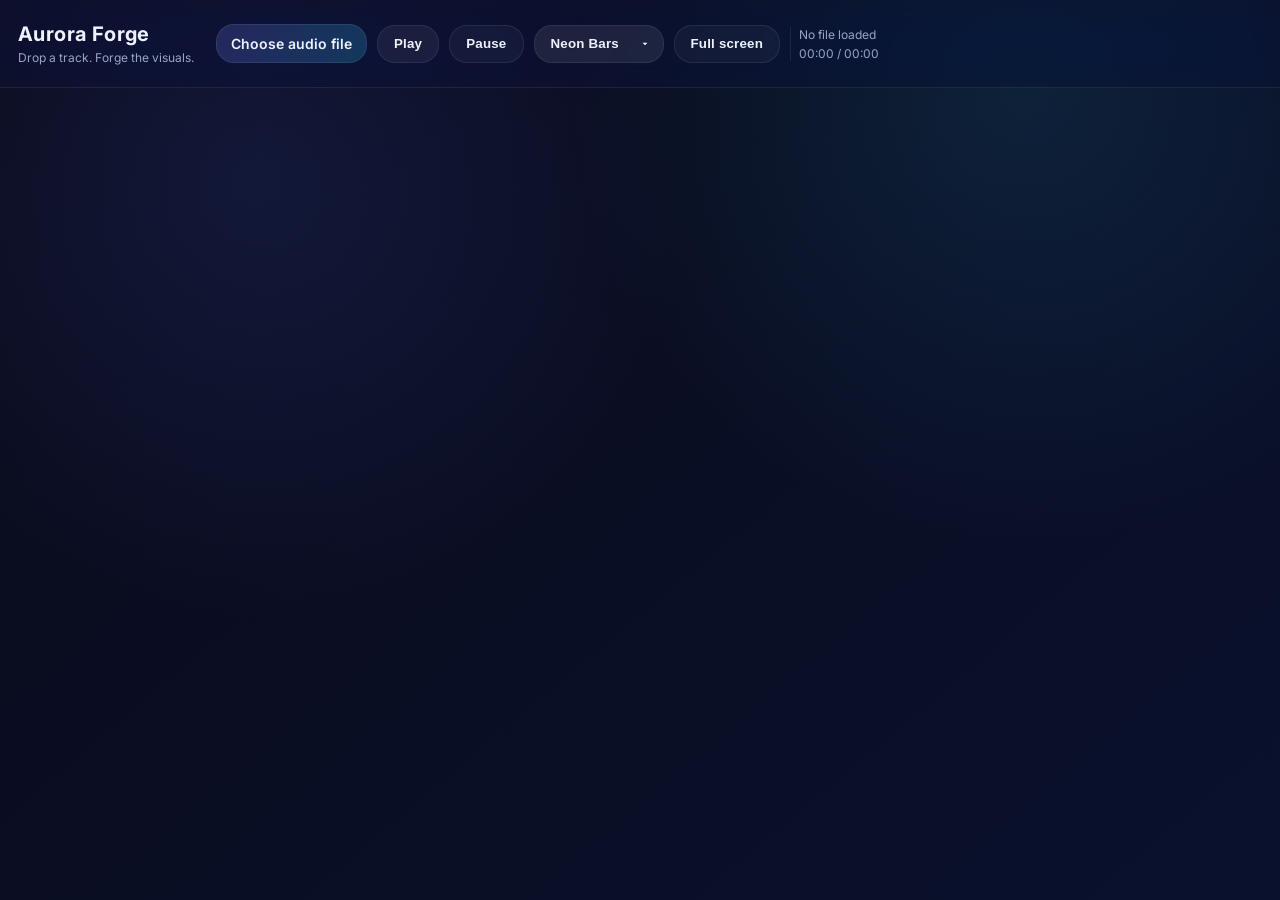
==== index.html @ 663fe34d "Build Aurora Forge audio visualizer" ====
<!DOCTYPE html>
<html lang="en">
<head>
  <meta charset="UTF-8">
  <meta name="viewport" content="width=device-width, initial-scale=1.0">
  <title>Aurora Forge – Audio Visualizer</title>
  <link rel="stylesheet" href="src/styles.css">
</head>
<body>
  <div id="app">
    <header class="top-bar">
      <div class="brand">
        <div class="title">Aurora Forge</div>
        <div class="subtitle">Drop a track. Forge the visuals.</div>
      </div>
      <div class="controls">
        <label class="file-input">
          <span>Choose audio file</span>
          <input type="file" id="filePicker" accept="audio/*">
        </label>
        <button id="playBtn" class="pill">Play</button>
        <button id="pauseBtn" class="pill ghost">Pause</button>
        <select id="modeSelect" class="pill select">
          <option value="neon">Neon Bars</option>
          <option value="halo">Halo Ring</option>
          <option value="blob">Liquid Blob</option>
        </select>
        <button id="fullscreenBtn" class="pill ghost" title="Toggle full screen">Full screen</button>
        <div class="file-info">
          <span id="fileName">No file loaded</span>
          <span id="timeInfo">00:00 / 00:00</span>
        </div>
      </div>
    </header>

    <main class="stage">
      <canvas id="visualizerCanvas"></canvas>
    </main>
  </div>

  <script src="src/visualizer.js"></script>
</body>
</html>
---- src/styles.css ----
@import url('https://fonts.googleapis.com/css2?family=Inter:wght@400;600;700&display=swap');

:root {
  --bg-start: #0a0b1a;
  --bg-end: #0a112d;
  --accent: #8a7dff;
  --accent-2: #2dd0ff;
  --text: #eef2ff;
  --muted: #9aa4c7;
  --glass: rgba(16, 19, 43, 0.55);
  --border: rgba(255, 255, 255, 0.08);
}

* {
  box-sizing: border-box;
}

html, body {
  margin: 0;
  padding: 0;
  width: 100%;
  height: 100%;
  background: radial-gradient(circle at 20% 20%, rgba(82, 111, 255, 0.12), transparent 35%),
    radial-gradient(circle at 80% 10%, rgba(45, 208, 255, 0.1), transparent 35%),
    linear-gradient(140deg, var(--bg-start), var(--bg-end));
  font-family: 'Inter', system-ui, -apple-system, sans-serif;
  color: var(--text);
  overflow: hidden;
}

#app {
  position: relative;
  width: 100%;
  height: 100%;
}

.top-bar {
  position: fixed;
  top: 0;
  left: 0;
  right: 0;
  height: 88px;
  padding: 14px 18px;
  display: flex;
  align-items: center;
  gap: 18px;
  background: var(--glass);
  backdrop-filter: blur(14px) saturate(180%);
  border-bottom: 1px solid var(--border);
  z-index: 10;
}

.brand {
  display: flex;
  flex-direction: column;
  gap: 4px;
  min-width: 180px;
}

.brand .title {
  font-weight: 700;
  letter-spacing: 0.4px;
  font-size: 20px;
}

.brand .subtitle {
  font-size: 12px;
  color: var(--muted);
}

.controls {
  display: flex;
  align-items: center;
  flex-wrap: wrap;
  gap: 10px;
  flex: 1;
}

.file-input {
  position: relative;
  overflow: hidden;
  cursor: pointer;
  border-radius: 18px;
  background: linear-gradient(120deg, rgba(138, 125, 255, 0.2), rgba(45, 208, 255, 0.2));
  color: var(--text);
  padding: 10px 14px;
  border: 1px solid var(--border);
  font-weight: 600;
  font-size: 14px;
  transition: transform 160ms ease, box-shadow 160ms ease;
}

.file-input input {
  position: absolute;
  inset: 0;
  opacity: 0;
  cursor: pointer;
}

.file-input:hover {
  transform: translateY(-1px);
  box-shadow: 0 12px 32px rgba(45, 208, 255, 0.12);
}

.pill {
  border: 1px solid var(--border);
  background: rgba(255, 255, 255, 0.06);
  color: var(--text);
  padding: 10px 16px;
  border-radius: 18px;
  font-weight: 600;
  letter-spacing: 0.2px;
  cursor: pointer;
  transition: transform 160ms ease, box-shadow 160ms ease, background 200ms ease, border 200ms ease;
  min-height: 38px;
}

.pill:hover {
  transform: translateY(-1px);
  background: rgba(255, 255, 255, 0.12);
  box-shadow: 0 12px 30px rgba(0, 0, 0, 0.28);
}

.pill:active {
  transform: translateY(0px) scale(0.99);
}

.pill.ghost {
  background: rgba(255, 255, 255, 0.04);
}

.select {
  appearance: none;
  padding-right: 36px;
  background: rgba(255, 255, 255, 0.08) url('data:image/svg+xml;charset=utf-8,<svg xmlns="http://www.w3.org/2000/svg" width="20" height="20" fill="white"><path d="M6 8l4 4 4-4z"/></svg>') right 12px center/12px 12px no-repeat;
}

.file-info {
  display: flex;
  flex-direction: column;
  gap: 4px;
  min-width: 160px;
  padding-left: 8px;
  border-left: 1px solid var(--border);
  color: var(--muted);
  font-size: 12px;
}

.stage {
  position: absolute;
  inset: 0;
  padding-top: 88px;
}

#visualizerCanvas {
  width: 100%;
  height: 100%;
  display: block;
  background: transparent;
}

@media (max-width: 860px) {
  .top-bar {
    height: auto;
    flex-direction: column;
    align-items: flex-start;
  }

  .controls {
    width: 100%;
  }

  .file-info {
    border-left: none;
    border-top: 1px solid var(--border);
    padding-top: 8px;
    padding-left: 0;
    width: 100%;
  }
}
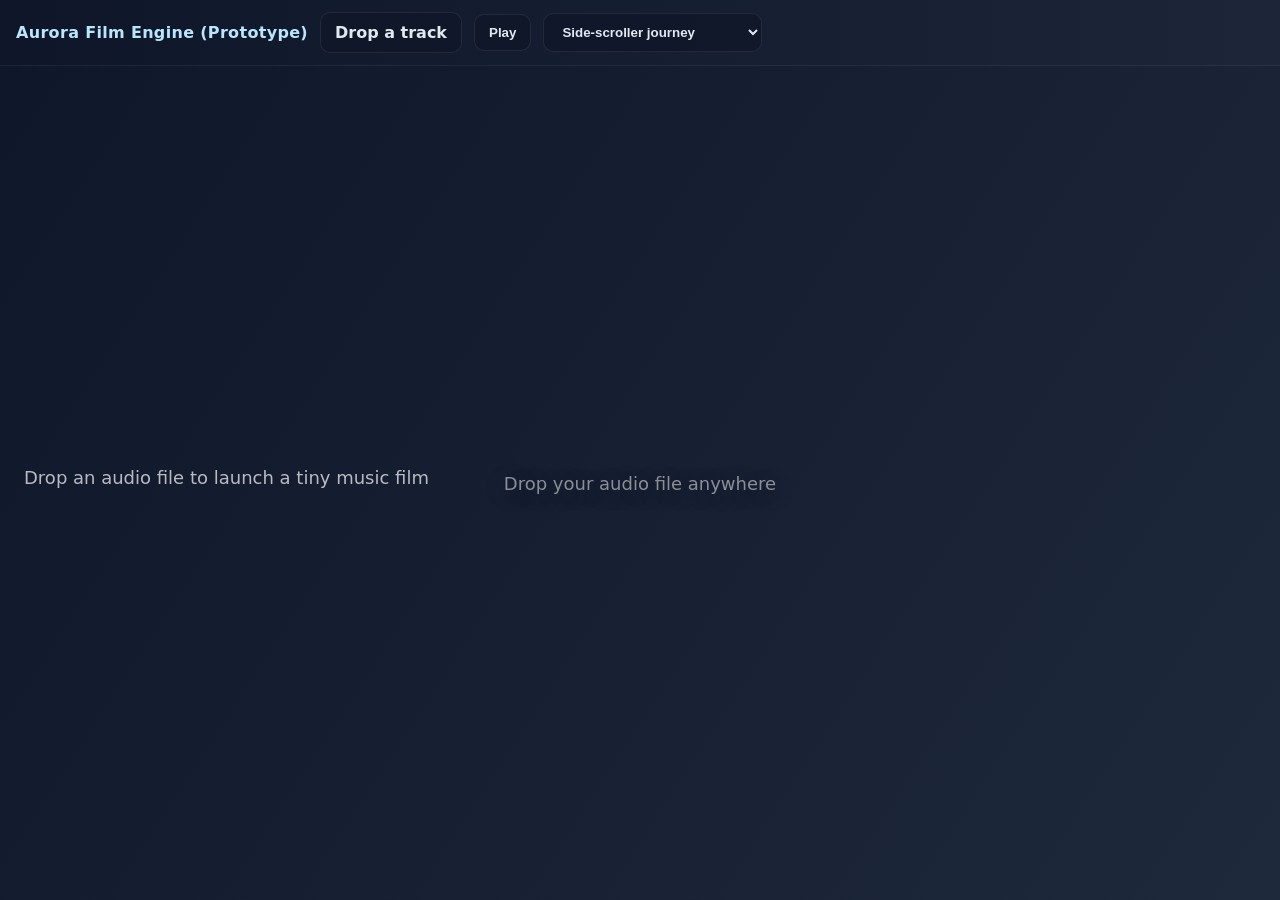
==== commit 1b808c83: "Create Aurora film engine prototype" ====
--- a/index.html
+++ b/index.html
@@ -1,43 +1,32 @@
 <!DOCTYPE html>
 <html lang="en">
 <head>
-  <meta charset="UTF-8">
-  <meta name="viewport" content="width=device-width, initial-scale=1.0">
-  <title>Aurora Forge – Audio Visualizer</title>
-  <link rel="stylesheet" href="src/styles.css">
+  <meta charset="UTF-8" />
+  <meta name="viewport" content="width=device-width, initial-scale=1.0" />
+  <title>Aurora Film Engine (Prototype)</title>
+  <link rel="stylesheet" href="src/styles.css" />
 </head>
 <body>
   <div id="app">
     <header class="top-bar">
-      <div class="brand">
-        <div class="title">Aurora Forge</div>
-        <div class="subtitle">Drop a track. Forge the visuals.</div>
-      </div>
-      <div class="controls">
-        <label class="file-input">
-          <span>Choose audio file</span>
-          <input type="file" id="filePicker" accept="audio/*">
-        </label>
-        <button id="playBtn" class="pill">Play</button>
-        <button id="pauseBtn" class="pill ghost">Pause</button>
-        <select id="modeSelect" class="pill select">
-          <option value="neon">Neon Bars</option>
-          <option value="halo">Halo Ring</option>
-          <option value="blob">Liquid Blob</option>
-        </select>
-        <button id="fullscreenBtn" class="pill ghost" title="Toggle full screen">Full screen</button>
-        <div class="file-info">
-          <span id="fileName">No file loaded</span>
-          <span id="timeInfo">00:00 / 00:00</span>
-        </div>
-      </div>
+      <div class="brand">Aurora Film Engine (Prototype)</div>
+      <label class="file-button" for="file-input">Drop a track
+        <input type="file" id="file-input" accept="audio/*" />
+      </label>
+      <button id="play-pause" class="control">Play</button>
+      <select id="scene-select" class="control">
+        <option value="side-scroller">Side-scroller journey</option>
+        <option value="moving-room">Moving room performance</option>
+      </select>
     </header>
 
-    <main class="stage">
-      <canvas id="visualizerCanvas"></canvas>
+    <main class="canvas-wrapper" id="drop-zone">
+      <canvas id="visualizer"></canvas>
+      <div class="drop-hint">Drop your audio file anywhere</div>
     </main>
   </div>
 
-  <script src="src/visualizer.js"></script>
+  <audio id="audio" crossorigin="anonymous"></audio>
+  <script src="src/engine.js"></script>
 </body>
 </html>
--- a/src/styles.css
+++ b/src/styles.css
@@ -1,180 +1,95 @@
-@import url('https://fonts.googleapis.com/css2?family=Inter:wght@400;600;700&display=swap');
-
 :root {
-  --bg-start: #0a0b1a;
-  --bg-end: #0a112d;
-  --accent: #8a7dff;
-  --accent-2: #2dd0ff;
-  --text: #eef2ff;
-  --muted: #9aa4c7;
-  --glass: rgba(16, 19, 43, 0.55);
-  --border: rgba(255, 255, 255, 0.08);
+  --bg: #0b1226;
+  --panel: rgba(15, 23, 42, 0.8);
+  --accent: #38bdf8;
+  --text: #e2e8f0;
 }
 
 * {
   box-sizing: border-box;
 }
 
-html, body {
+body {
   margin: 0;
-  padding: 0;
-  width: 100%;
-  height: 100%;
-  background: radial-gradient(circle at 20% 20%, rgba(82, 111, 255, 0.12), transparent 35%),
-    radial-gradient(circle at 80% 10%, rgba(45, 208, 255, 0.1), transparent 35%),
-    linear-gradient(140deg, var(--bg-start), var(--bg-end));
-  font-family: 'Inter', system-ui, -apple-system, sans-serif;
+  background: var(--bg);
   color: var(--text);
-  overflow: hidden;
+  font-family: 'Inter', 'Segoe UI', system-ui, -apple-system, sans-serif;
+  height: 100vh;
+  display: flex;
 }
 
 #app {
-  position: relative;
+  display: flex;
+  flex-direction: column;
   width: 100%;
-  height: 100%;
 }
 
 .top-bar {
-  position: fixed;
-  top: 0;
-  left: 0;
-  right: 0;
-  height: 88px;
-  padding: 14px 18px;
   display: flex;
   align-items: center;
-  gap: 18px;
-  background: var(--glass);
-  backdrop-filter: blur(14px) saturate(180%);
-  border-bottom: 1px solid var(--border);
-  z-index: 10;
+  gap: 12px;
+  padding: 12px 16px;
+  background: linear-gradient(90deg, rgba(15,23,42,0.9), rgba(30,41,59,0.9));
+  backdrop-filter: blur(10px);
+  border-bottom: 1px solid rgba(255, 255, 255, 0.06);
 }
 
 .brand {
-  display: flex;
-  flex-direction: column;
-  gap: 4px;
-  min-width: 180px;
+  font-weight: 700;
+  letter-spacing: 0.02em;
+  color: #bae6fd;
 }
 
-.brand .title {
-  font-weight: 700;
-  letter-spacing: 0.4px;
-  font-size: 20px;
+.control,
+.file-button {
+  background: var(--panel);
+  color: var(--text);
+  border: 1px solid rgba(255, 255, 255, 0.08);
+  padding: 10px 14px;
+  border-radius: 10px;
+  cursor: pointer;
+  transition: transform 120ms ease, box-shadow 120ms ease, border-color 120ms ease;
+  font-weight: 600;
 }
 
-.brand .subtitle {
-  font-size: 12px;
-  color: var(--muted);
+.control:hover,
+.file-button:hover {
+  transform: translateY(-1px);
+  border-color: rgba(56, 189, 248, 0.7);
+  box-shadow: 0 10px 30px rgba(56, 189, 248, 0.15);
 }
 
-.controls {
+.file-button input {
+  display: none;
+}
+
+.canvas-wrapper {
+  position: relative;
+  flex: 1;
+  overflow: hidden;
+  background: radial-gradient(circle at 30% 30%, rgba(56, 189, 248, 0.15), transparent 35%),
+    radial-gradient(circle at 70% 70%, rgba(236, 72, 153, 0.1), transparent 30%),
+    #0b1226;
+}
+
+#visualizer {
+  width: 100%;
+  height: calc(100vh - 64px);
+  display: block;
+}
+
+.drop-hint {
+  position: absolute;
+  inset: 0;
   display: flex;
   align-items: center;
-  flex-wrap: wrap;
-  gap: 10px;
-  flex: 1;
+  justify-content: center;
+  color: rgba(255, 255, 255, 0.5);
+  font-size: 18px;
+  pointer-events: none;
+  text-shadow: 0 4px 20px rgba(0, 0, 0, 0.4);
 }
 
-.file-input {
-  position: relative;
-  overflow: hidden;
-  cursor: pointer;
-  border-radius: 18px;
-  background: linear-gradient(120deg, rgba(138, 125, 255, 0.2), rgba(45, 208, 255, 0.2));
-  color: var(--text);
-  padding: 10px 14px;
-  border: 1px solid var(--border);
-  font-weight: 600;
-  font-size: 14px;
-  transition: transform 160ms ease, box-shadow 160ms ease;
+#drop-zone.dragging {
+  border: 2px dashed rgba(56, 189, 248, 0.5);
 }
-
-.file-input input {
-  position: absolute;
-  inset: 0;
-  opacity: 0;
-  cursor: pointer;
-}
-
-.file-input:hover {
-  transform: translateY(-1px);
-  box-shadow: 0 12px 32px rgba(45, 208, 255, 0.12);
-}
-
-.pill {
-  border: 1px solid var(--border);
-  background: rgba(255, 255, 255, 0.06);
-  color: var(--text);
-  padding: 10px 16px;
-  border-radius: 18px;
-  font-weight: 600;
-  letter-spacing: 0.2px;
-  cursor: pointer;
-  transition: transform 160ms ease, box-shadow 160ms ease, background 200ms ease, border 200ms ease;
-  min-height: 38px;
-}
-
-.pill:hover {
-  transform: translateY(-1px);
-  background: rgba(255, 255, 255, 0.12);
-  box-shadow: 0 12px 30px rgba(0, 0, 0, 0.28);
-}
-
-.pill:active {
-  transform: translateY(0px) scale(0.99);
-}
-
-.pill.ghost {
-  background: rgba(255, 255, 255, 0.04);
-}
-
-.select {
-  appearance: none;
-  padding-right: 36px;
-  background: rgba(255, 255, 255, 0.08) url('data:image/svg+xml;charset=utf-8,<svg xmlns="http://www.w3.org/2000/svg" width="20" height="20" fill="white"><path d="M6 8l4 4 4-4z"/></svg>') right 12px center/12px 12px no-repeat;
-}
-
-.file-info {
-  display: flex;
-  flex-direction: column;
-  gap: 4px;
-  min-width: 160px;
-  padding-left: 8px;
-  border-left: 1px solid var(--border);
-  color: var(--muted);
-  font-size: 12px;
-}
-
-.stage {
-  position: absolute;
-  inset: 0;
-  padding-top: 88px;
-}
-
-#visualizerCanvas {
-  width: 100%;
-  height: 100%;
-  display: block;
-  background: transparent;
-}
-
-@media (max-width: 860px) {
-  .top-bar {
-    height: auto;
-    flex-direction: column;
-    align-items: flex-start;
-  }
-
-  .controls {
-    width: 100%;
-  }
-
-  .file-info {
-    border-left: none;
-    border-top: 1px solid var(--border);
-    padding-top: 8px;
-    padding-left: 0;
-    width: 100%;
-  }
-}
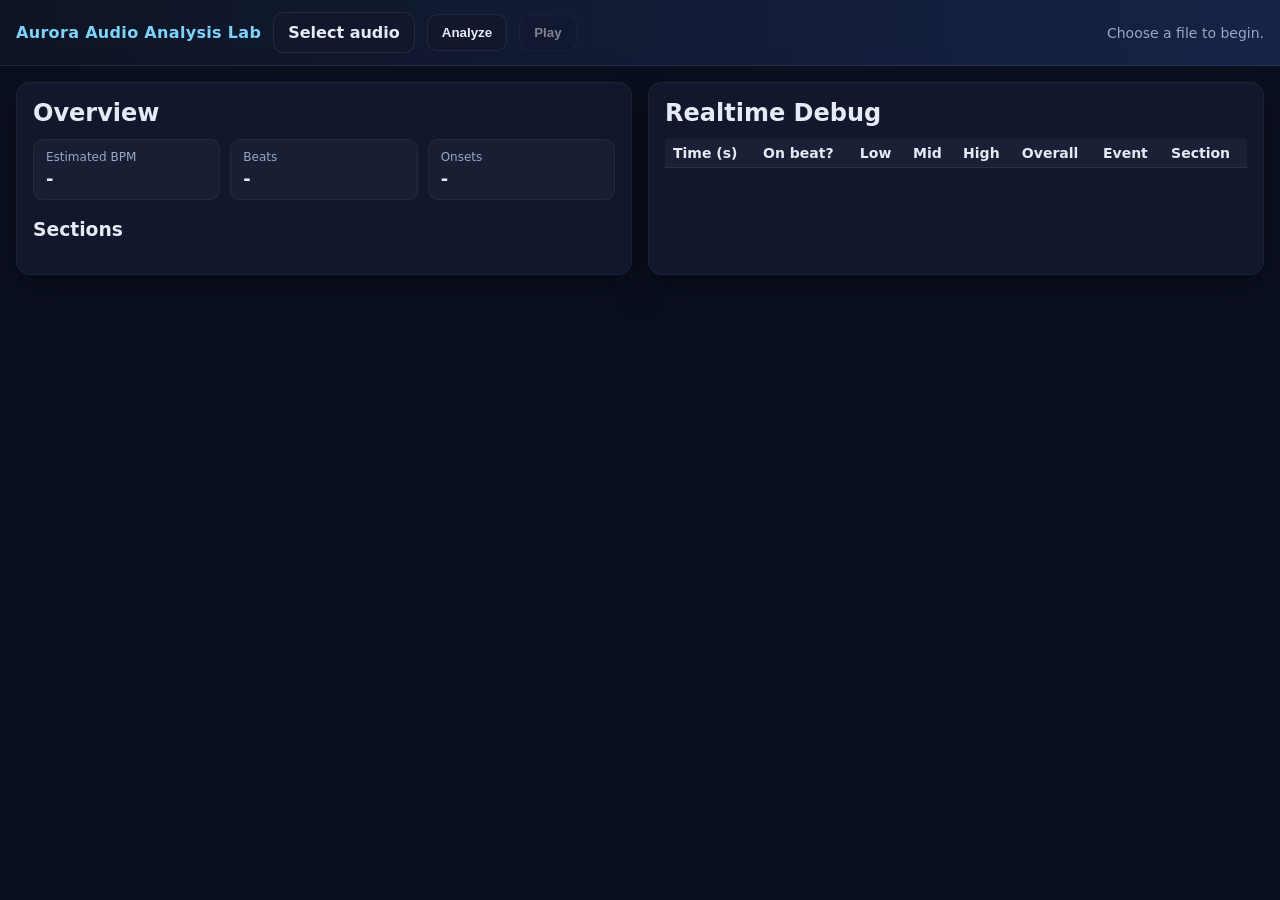
==== commit d91c70ea: "Build offline audio analysis engine" ====
--- a/index.html
+++ b/index.html
@@ -1,32 +1,68 @@
 <!DOCTYPE html>
 <html lang="en">
 <head>
-  <meta charset="UTF-8" />
-  <meta name="viewport" content="width=device-width, initial-scale=1.0" />
-  <title>Aurora Film Engine (Prototype)</title>
-  <link rel="stylesheet" href="src/styles.css" />
+  <meta charset="UTF-8">
+  <meta name="viewport" content="width=device-width, initial-scale=1.0">
+  <title>Aurora Audio Analysis Lab</title>
+  <link rel="stylesheet" href="src/styles.css">
 </head>
 <body>
   <div id="app">
     <header class="top-bar">
-      <div class="brand">Aurora Film Engine (Prototype)</div>
-      <label class="file-button" for="file-input">Drop a track
-        <input type="file" id="file-input" accept="audio/*" />
+      <div class="brand">Aurora Audio Analysis Lab</div>
+      <label class="file-button">
+        Select audio
+        <input type="file" id="file-input" accept="audio/*">
       </label>
-      <button id="play-pause" class="control">Play</button>
-      <select id="scene-select" class="control">
-        <option value="side-scroller">Side-scroller journey</option>
-        <option value="moving-room">Moving room performance</option>
-      </select>
+      <button id="analyze" class="control">Analyze</button>
+      <button id="play-pause" class="control" disabled>Play</button>
+      <div class="status" id="status">Choose a file to begin.</div>
     </header>
 
-    <main class="canvas-wrapper" id="drop-zone">
-      <canvas id="visualizer"></canvas>
-      <div class="drop-hint">Drop your audio file anywhere</div>
+    <main class="layout">
+      <section class="panel">
+        <h2>Overview</h2>
+        <div class="stat-grid">
+          <div class="stat">
+            <span class="label">Estimated BPM</span>
+            <span class="value" id="bpm">-</span>
+          </div>
+          <div class="stat">
+            <span class="label">Beats</span>
+            <span class="value" id="beat-count">-</span>
+          </div>
+          <div class="stat">
+            <span class="label">Onsets</span>
+            <span class="value" id="onset-count">-</span>
+          </div>
+        </div>
+
+        <h3>Sections</h3>
+        <ul id="sections" class="sections"></ul>
+      </section>
+
+      <section class="panel">
+        <h2>Realtime Debug</h2>
+        <table class="log-table">
+          <thead>
+            <tr>
+              <th>Time (s)</th>
+              <th>On beat?</th>
+              <th>Low</th>
+              <th>Mid</th>
+              <th>High</th>
+              <th>Overall</th>
+              <th>Event</th>
+              <th>Section</th>
+            </tr>
+          </thead>
+          <tbody id="log-body"></tbody>
+        </table>
+      </section>
     </main>
   </div>
 
   <audio id="audio" crossorigin="anonymous"></audio>
-  <script src="src/engine.js"></script>
+  <script type="module" src="src/main.js"></script>
 </body>
 </html>
--- a/src/styles.css
+++ b/src/styles.css
@@ -1,8 +1,9 @@
 :root {
-  --bg: #0b1226;
-  --panel: rgba(15, 23, 42, 0.8);
-  --accent: #38bdf8;
-  --text: #e2e8f0;
+  --bg: #0b1020;
+  --panel: #11182e;
+  --accent: #7dd3fc;
+  --text: #e5eaf5;
+  --muted: #9aa6c5;
 }
 
 * {
@@ -11,17 +12,15 @@
 
 body {
   margin: 0;
+  font-family: 'Inter', 'Segoe UI', system-ui, -apple-system, sans-serif;
   background: var(--bg);
   color: var(--text);
-  font-family: 'Inter', 'Segoe UI', system-ui, -apple-system, sans-serif;
-  height: 100vh;
-  display: flex;
 }
 
 #app {
+  min-height: 100vh;
   display: flex;
   flex-direction: column;
-  width: 100%;
 }
 
 .top-bar {
@@ -29,67 +28,142 @@
   align-items: center;
   gap: 12px;
   padding: 12px 16px;
-  background: linear-gradient(90deg, rgba(15,23,42,0.9), rgba(30,41,59,0.9));
-  backdrop-filter: blur(10px);
-  border-bottom: 1px solid rgba(255, 255, 255, 0.06);
+  background: linear-gradient(90deg, rgba(14, 20, 36, 0.9), rgba(24, 37, 75, 0.9));
+  border-bottom: 1px solid rgba(255, 255, 255, 0.08);
+  position: sticky;
+  top: 0;
+  z-index: 10;
 }
 
 .brand {
   font-weight: 700;
+  color: var(--accent);
   letter-spacing: 0.02em;
-  color: #bae6fd;
+  white-space: nowrap;
 }
 
-.control,
-.file-button {
+.file-button,
+.control {
+  position: relative;
   background: var(--panel);
   color: var(--text);
   border: 1px solid rgba(255, 255, 255, 0.08);
+  border-radius: 10px;
   padding: 10px 14px;
-  border-radius: 10px;
   cursor: pointer;
-  transition: transform 120ms ease, box-shadow 120ms ease, border-color 120ms ease;
   font-weight: 600;
-}
-
-.control:hover,
-.file-button:hover {
-  transform: translateY(-1px);
-  border-color: rgba(56, 189, 248, 0.7);
-  box-shadow: 0 10px 30px rgba(56, 189, 248, 0.15);
+  transition: transform 120ms ease, border-color 120ms ease, box-shadow 120ms ease;
 }
 
 .file-button input {
-  display: none;
+  position: absolute;
+  inset: 0;
+  opacity: 0;
+  cursor: pointer;
 }
 
-.canvas-wrapper {
-  position: relative;
-  flex: 1;
-  overflow: hidden;
-  background: radial-gradient(circle at 30% 30%, rgba(56, 189, 248, 0.15), transparent 35%),
-    radial-gradient(circle at 70% 70%, rgba(236, 72, 153, 0.1), transparent 30%),
-    #0b1226;
+.file-button:hover,
+.control:hover {
+  transform: translateY(-1px);
+  border-color: rgba(125, 211, 252, 0.7);
+  box-shadow: 0 12px 30px rgba(125, 211, 252, 0.2);
 }
 
-#visualizer {
-  width: 100%;
-  height: calc(100vh - 64px);
-  display: block;
+.control:disabled {
+  opacity: 0.5;
+  cursor: not-allowed;
 }
 
-.drop-hint {
-  position: absolute;
-  inset: 0;
-  display: flex;
-  align-items: center;
-  justify-content: center;
-  color: rgba(255, 255, 255, 0.5);
-  font-size: 18px;
-  pointer-events: none;
-  text-shadow: 0 4px 20px rgba(0, 0, 0, 0.4);
+.status {
+  margin-left: auto;
+  color: var(--muted);
+  font-size: 14px;
 }
 
-#drop-zone.dragging {
-  border: 2px dashed rgba(56, 189, 248, 0.5);
+.layout {
+  display: grid;
+  grid-template-columns: repeat(auto-fit, minmax(320px, 1fr));
+  gap: 16px;
+  padding: 16px;
 }
+
+.panel {
+  background: var(--panel);
+  border: 1px solid rgba(255, 255, 255, 0.05);
+  border-radius: 14px;
+  padding: 16px;
+  box-shadow: 0 12px 40px rgba(0, 0, 0, 0.35);
+}
+
+.panel h2 {
+  margin-top: 0;
+  margin-bottom: 12px;
+}
+
+.stat-grid {
+  display: grid;
+  grid-template-columns: repeat(auto-fit, minmax(160px, 1fr));
+  gap: 10px;
+  margin-bottom: 12px;
+}
+
+.stat {
+  background: rgba(255, 255, 255, 0.03);
+  border: 1px solid rgba(255, 255, 255, 0.05);
+  border-radius: 10px;
+  padding: 10px 12px;
+}
+
+.label {
+  display: block;
+  font-size: 12px;
+  color: var(--muted);
+  margin-bottom: 4px;
+}
+
+.value {
+  font-weight: 700;
+  font-size: 18px;
+}
+
+.sections {
+  list-style: none;
+  padding: 0;
+  margin: 0;
+  display: flex;
+  flex-direction: column;
+  gap: 6px;
+}
+
+.sections li {
+  padding: 8px 10px;
+  background: rgba(255, 255, 255, 0.03);
+  border-radius: 8px;
+  border: 1px solid rgba(255, 255, 255, 0.05);
+  font-size: 14px;
+}
+
+.log-table {
+  width: 100%;
+  border-collapse: collapse;
+  font-size: 14px;
+}
+
+.log-table th,
+.log-table td {
+  text-align: left;
+  padding: 6px 8px;
+  border-bottom: 1px solid rgba(255, 255, 255, 0.08);
+}
+
+.log-table thead {
+  background: rgba(255, 255, 255, 0.04);
+}
+
+.log-table tbody tr:first-child {
+  color: var(--accent);
+}
+
+.log-table tbody tr:nth-child(odd) {
+  background: rgba(255, 255, 255, 0.01);
+}
